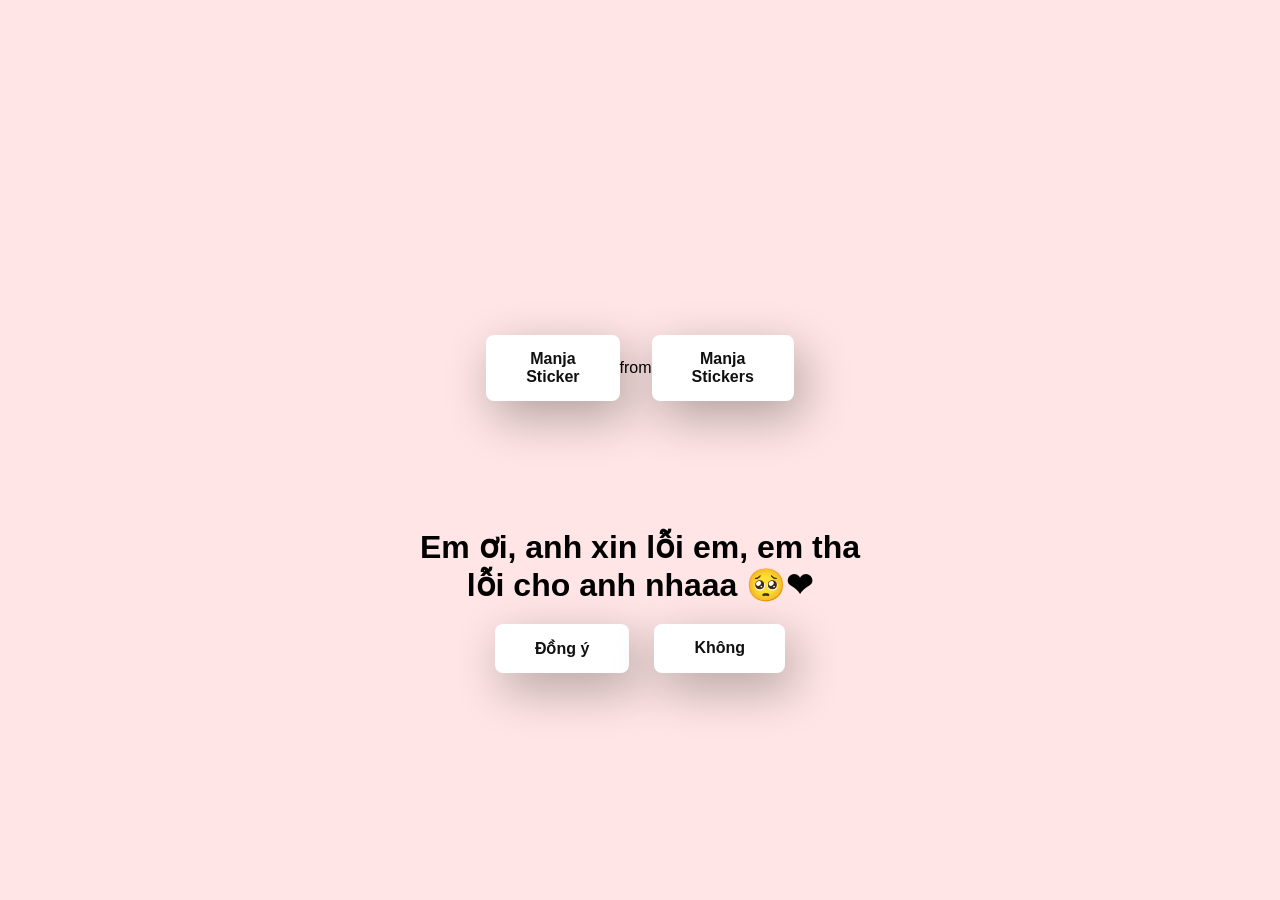
==== index.html @ ebb1c49c "init" ====
<!DOCTYPE html>
<html lang="en">
  <head>
    <meta charset="UTF-8" />
    <meta name="viewport" content="width=device-width, initial-scale=1.0" />
    <title>❤️</title>
  </head>
  <link rel="stylesheet" href="./style.css" />
  <body>
    <div class="container">
      <div id="gif-container">
        <div
          class="tenor-gif-embed active-gif"
          data-postid="22885016"
          data-share-method="host"
          data-aspect-ratio="1.04918"
          data-width="100%"
        >
          <a href="https://tenor.com/view/manja-gif-22885016">Manja Sticker</a
          >from
          <a href="https://tenor.com/search/manja-stickers">Manja Stickers</a>
        </div>
        <div
          class="tenor-gif-embed"
          data-postid="24483566"
          data-share-method="host"
          data-aspect-ratio="0.96875"
          data-width="100%"
        >
          <a href="https://tenor.com/view/boba-gif-24483566">Boba Sticker</a
          >from
          <a href="https://tenor.com/search/boba-stickers">Boba Stickers</a>
        </div>
        <div
          class="tenor-gif-embed"
          data-postid="1201031831950113064"
          data-share-method="host"
          data-aspect-ratio="1.05755"
          data-width="100%"
        >
          <a href="https://tenor.com/view/sad-gif-1201031831950113064">Sad Sticker</a
          >from
          <a href="https://tenor.com/search/sad-stickers">Sad Stickers</a>
        </div>
        <div
          class="tenor-gif-embed"
          data-postid="17984395268378765673"
          data-share-method="host"
          data-aspect-ratio="0.995146"
          data-width="100%"
        >
          <a href="https://tenor.com/view/minion-minions-minions-the-rise-of-gru-rise-of-gru-minions-2-gif-17984395268378765673">Minion Minions Sticker</a
          >from
          <a href="https://tenor.com/search/minion-stickers">Minion Stickers</a>
        </div>
        <div
          class="tenor-gif-embed"
          data-postid="2466033883104360851"
          data-share-method="host"
          data-aspect-ratio="1.23333"
          data-width="100%"
        >
          <a href="https://tenor.com/view/please-please-don%27t-go-please-dont-please-no-pleading-gif-2466033883104360851">Please Please Don't Go Sticker</a
          >from
          <a href="https://tenor.com/search/please-stickers">Please Stickers</a>
        </div>
        <div
          class="tenor-gif-embed"
          data-postid="3781547026491401654"
          data-share-method="host"
          data-aspect-ratio="1"
          data-width="100%"
        >
          <a href="https://tenor.com/view/please-please-please-pretty-please-pls-plz-gif-3781547026491401654">Please Please Please GIF</a
          >from
          <a href="https://tenor.com/search/please-gifs">Please GIFs</a>
        </div>
        <div
          class="tenor-gif-embed"
          data-postid="9431944348187876211"
          data-share-method="host"
          data-aspect-ratio="0.975904"
          data-width="100%"
        >
          <a href="https://tenor.com/view/cat-cute-kitten-kitty-pussy-cat-gif-9431944348187876211">Cat Cute GIF</a
          >from
          <a href="https://tenor.com/search/cat-gifs">Cat GIFs</a>
        </div>
        <div
          class="tenor-gif-embed"
          data-postid="16505838"
          data-share-method="host"
          data-aspect-ratio="1.06667"
          data-width="100%"
        >
          <a href="https://tenor.com/view/ami-fat-cat-please-dont-leave-sad-crying-gif-16505838">Ami Fat Cat Please Sticker</a
          >from
          <a href="https://tenor.com/search/ami+fat+cat-stickers">Ami Fat Cat Stickers</a>
        </div>
        <div
          class="tenor-gif-embed"
          data-postid="8848002158545754303"
          data-share-method="host"
          data-aspect-ratio="0.851406"
          data-width="100%"
        >
          <a href="https://tenor.com/view/jerry-beg-begging-jerry-begging-jerry-begs-gif-8848002158545754303">Jerry Beg GIF</a
          >from
          <a href="https://tenor.com/search/jerry-gifs">Jerry GIFs</a>
        </div>
        <div
          class="tenor-gif-embed"
          data-postid="16134463"
          data-share-method="host"
          data-aspect-ratio="0.9"
          data-width="100%"
        >
          <a href="https://tenor.com/view/meme-mochi-cute-meme-dau-tron-please-gif-16134463">Meme Mochi Sticker</a
          >from
          <a href="https://tenor.com/search/meme-stickers">Meme Stickers</a>
        </div>
        <div
          class="tenor-gif-embed"
          data-postid="106011066590941818"
          data-share-method="host"
          data-aspect-ratio="1.25547"
          data-width="100%"
        >
          <a href="https://tenor.com/view/cute-gif-106011066590941818">Cute Sticker</a
          >from
          <a href="https://tenor.com/search/cute-stickers">Cute Stickers</a>
        </div>
        <div
          class="tenor-gif-embed"
          data-postid="9951420843019202001"
          data-share-method="host"
          data-aspect-ratio="1"
          data-width="100%"
        >
          <a href="https://tenor.com/view/i-am-sorry-sorry-forgive-me-my-apologies-apology-gif-9951420843019202001">I Am Sorry Forgive Me Sticker</a
          >from
          <a href="https://tenor.com/search/i+am+sorry-stickers">I Am Sorry Stickers</a>
        </div>
        <div
          class="tenor-gif-embed"
          data-postid="16951519388759254801"
          data-share-method="host"
          data-aspect-ratio="1"
          data-width="100%"
        >
          <a href="https://tenor.com/view/anuragita-anuragita-couple-anuragita-couple-stickers-anuragita-stickers-sorry-gif-16951519388759254801">Anuragita Anuragita Couple Sticker</a
          >from
          <a href="https://tenor.com/search/anuragita-stickers">Anuragita Stickers</a>
        </div>
        <div
          class="tenor-gif-embed"
          data-postid="14986140427544477225"
          data-share-method="host"
          data-aspect-ratio="1"
          data-width="100%"
        >
          <a href="https://tenor.com/view/gojill-the-meow-sorry-plead-pleading-please-gif-14986140427544477225">Gojill The Meow Sorry Sticker</a
          >from
          <a href="https://tenor.com/search/gojill+the+meow-stickers">Gojill The Meow Stickers</a>
        </div>
        <div
          class="tenor-gif-embed"
          data-postid="18654266"
          data-share-method="host"
          data-aspect-ratio="1.23077"
          data-width="100%"
        >
          <a href="https://tenor.com/view/sorry-stitch-gif-18654266">Sorry Stitch Sticker</a
          >from
          <a href="https://tenor.com/search/sorry-stickers">Sorry Stickers</a>
        </div>
      </div>
      <script
        type="text/javascript"
        async
        src="https://tenor.com/embed.js"
      ></script>
      <h1 id="main-text">Em ơi, anh xin lỗi em, em tha lỗi cho anh nhaaa 🥺❤</h1>
      <div class="btn">
        <a href="yes.html">Đồng ý</a>
        <a href="#" id="move-random">Không</a>
      </div>
    </div>

    <script src="./script.js"></script>
  </body>
</html>
---- style.css ----
* {
  margin: 0;
  padding: 0;
  box-sizing: border-box;
  font-family: sans-serif;
}

body {
  width: 100%;
  min-height: 100vh;
  display: flex;
  justify-content: center;
  align-items: center;
  background-color: #ffe5e5;
}

.container {
  display: flex;
  flex-direction: column;
  text-align: center;
  align-items: center;
  gap: 20px;
  max-width: 450px;
  margin: 20px;
}

#gif-container {
  position: relative;
  width: 100%;
  display: flex;
  justify-content: center;
  align-items: center;
  min-height: 280px;
}

.container .tenor-gif-embed {
  display: none;
  justify-content: center;
  align-items: center;
  max-width: 280px;
  position: absolute;
}

.container .tenor-gif-embed.active-gif {
  display: flex;
}

.container h1 {
  min-height: 50px;
}

.typewriter {
  overflow: hidden;
  border-right: 3px solid #ff1744;
  white-space: nowrap;
  animation: blink 0.7s infinite;
}

@keyframes blink {
  0%, 49% {
    border-right-color: #ff1744;
  }
  50%, 100% {
    border-right-color: transparent;
  }
}

.container .btn {
  display: flex;
  gap: 25px;
}

.container a {
  text-decoration: none;
  color: #111;
  background: #fff;
  padding: 15px 40px;
  border-radius: 8px;
  box-shadow: 0.5rem 1rem 3rem hsl(0, 0%, 0%, 0.3);
  font-size: 16px;
  font-weight: 600;
}

#move-random {
  position: relative !important;
}
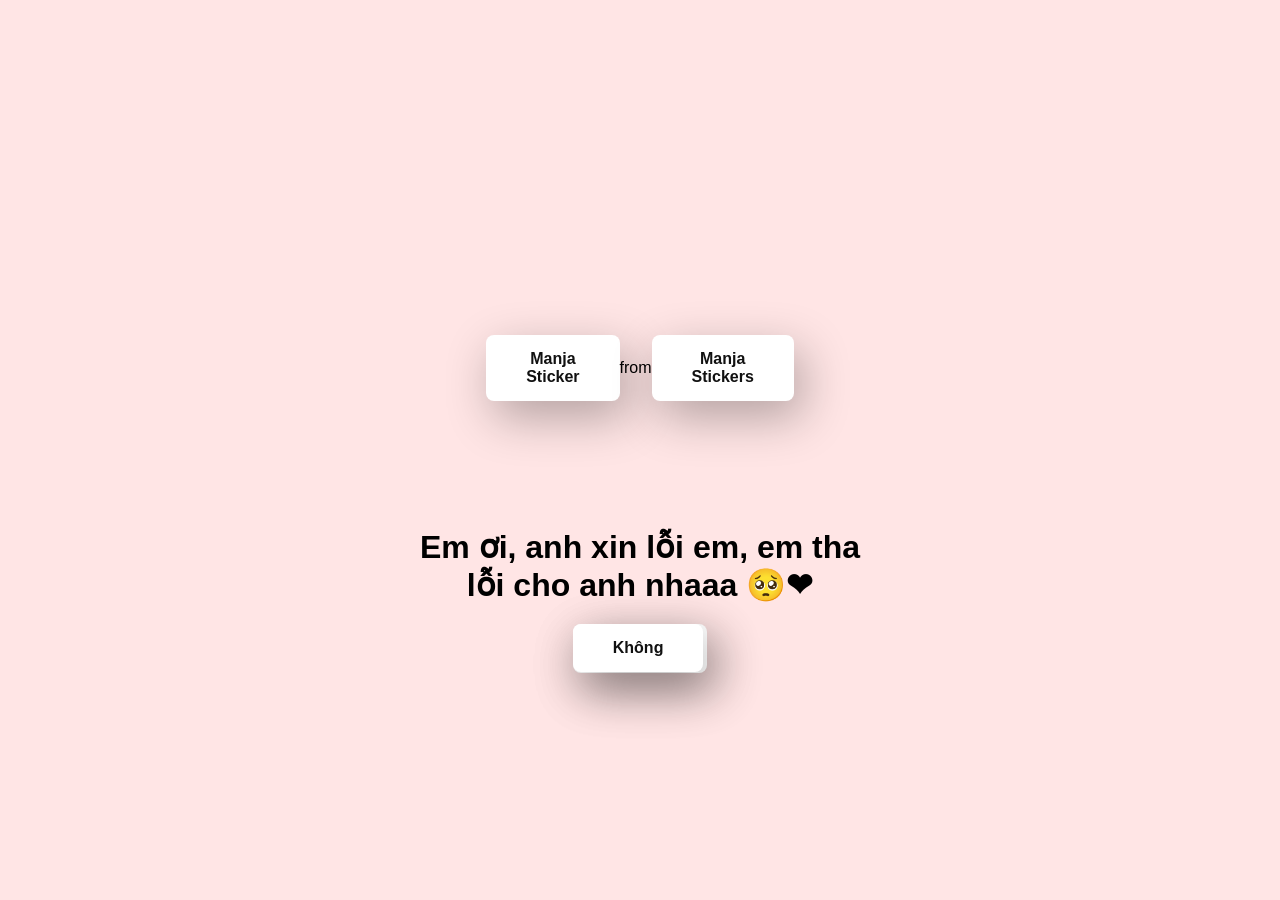
==== commit e945a1db: "fix" ====
--- a/index.html
+++ b/index.html
@@ -4,6 +4,7 @@
     <meta charset="UTF-8" />
     <meta name="viewport" content="width=device-width, initial-scale=1.0" />
     <title>❤️</title>
+    <script type="text/javascript" async src="https://tenor.com/embed.js"></script>
   </head>
   <link rel="stylesheet" href="./style.css" />
   <body>
@@ -175,11 +176,6 @@
           <a href="https://tenor.com/search/sorry-stickers">Sorry Stickers</a>
         </div>
       </div>
-      <script
-        type="text/javascript"
-        async
-        src="https://tenor.com/embed.js"
-      ></script>
       <h1 id="main-text">Em ơi, anh xin lỗi em, em tha lỗi cho anh nhaaa 🥺❤</h1>
       <div class="btn">
         <a href="yes.html">Đồng ý</a>
--- a/style.css
+++ b/style.css
@@ -68,6 +68,18 @@
 .container .btn {
   display: flex;
   gap: 25px;
+  position: relative;
+  z-index: 1;
+}
+
+#yes-btn {
+  position: relative;
+  z-index: 1;
+}
+
+#move-random {
+  position: fixed !important;
+  z-index: 999;
 }
 
 .container a {
@@ -82,5 +94,7 @@
 }
 
 #move-random {
-  position: relative !important;
+  position: fixed !important;
+  transition: top 0.1s, left 0.1s;
+  z-index: 999;
 }
